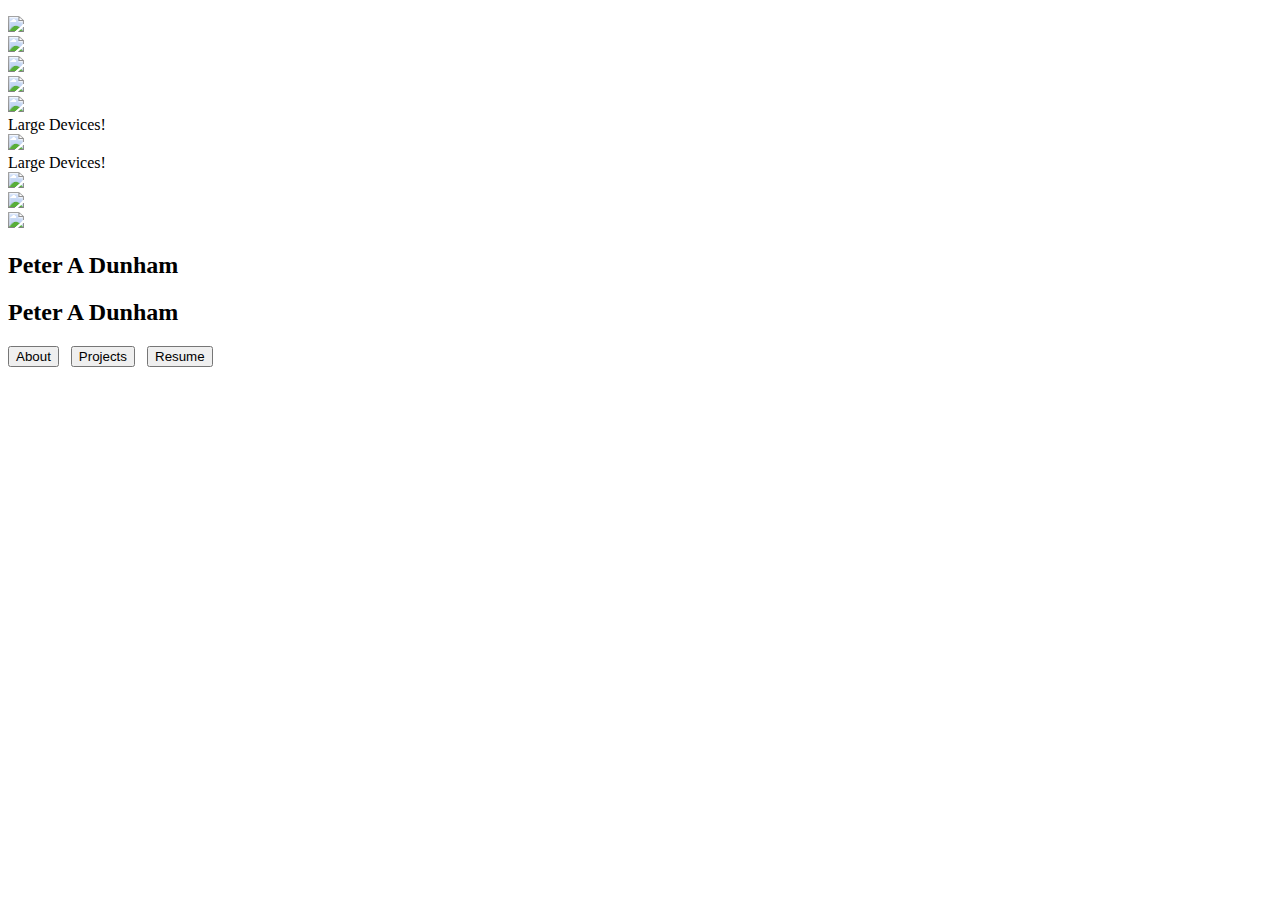
==== index.html @ 92591aa9 "Fixed small screen devices" ====
<!DOCTYPE html>
<html lang="en">
<head>
<meta charset="UTF-8">
<meta http-equiv="X-UA-Compatible" content="IE=edge">
<meta name="viewport" content="width=device-width, initial-scale=1">
<title>Peter A Dunham</title>

<!-- Bootstrap -->
<link href="css/bootstrap.css" rel="stylesheet">
<link href="css/custom.css" rel="stylesheet">
<!-- HTML5 shim and Respond.js for IE8 support of HTML5 elements and media queries -->
<!-- WARNING: Respond.js doesn't work if you view the page via file:// -->
<!--[if lt IE 9]>
      <script src="https://oss.maxcdn.com/html5shiv/3.7.2/html5shiv.min.js"></script>
      <script src="https://oss.maxcdn.com/respond/1.4.2/respond.min.js"></script>
    <![endif]-->
</head>
<body>
    <p>
    <p>
    <!--<div class="container">-->
    <div class="row no-gutter">
    <div class="col-md-3 col-lg-2">
        <div class="visible-lg text-success "><img src="banner.png"></div>
        <div class="visible-md text-warning"><img src="banner.png"></div>
        <div class="visible-xs visible-sm text-danger"><img src="banner.png"></div>
    </div>
    <div class="col-md-3 col-lg-2">
        <div class="visible-lg text-success nopadding"><img src="banner.png"></div>
        <div class="visible-md text-warning"><img src="banner.png"></div>
        <!--<div class="visible-xs visible-sm text-danger">Extra Small and Small Devices</div>-->
    </div>
    <div class="col-md-3 col-lg-2">
        
        <div class="visible-lg text-success nopadding">Large Devices!</div>
        <div class="visible-md text-warning"><img src="banner.png"></div>
        <!--<div class="visible-xs visible-sm text-danger">Extra Small and Small Devices</div>-->
    </div>    
    <div class="col-md-3 col-lg-2">
        <div class="visible-lg text-success">Large Devices!</div>
        <div class="visible-md text-warning"><img src="banner.png"></div>
        <!--<div class="visible-xs visible-sm text-danger">Extra Small and Small Devices</div>-->
    </div>    
      <div class="col-md-3 col-lg-2">
        <div class="visible-lg text-success nopadding"><img src="banner.png"></div>
       
    </div>  
      <div class="col-md-3 col-lg-2">
        <div class="visible-lg text-success nopadding"><img src="banner.png"></div>

    </div>  
</div>

 <div class="row no-gutter">
 	<div class="col-md-12 col-lg-12 col-sm-12 col-xs-12">
        
        <div class="visible-md"><h2 class="text-center">Peter A Dunham</h2></div>
        <div class="visible-xs visible-sm"><h2 class="text-center">Peter A Dunham</h2>
</div>
    
    
 			<!--<h2 class="text-center">Peter A Dunham</h2>-->
 	</div>
 </div>
  
 <!-- <div class="row no-gutter">
    
        
       
         <div class="col-md-12 col-lg-12 center-block" ><button type="button" class="btn btn-default btn-lg">About</button></div>
         <div class="col-md-12 col-lg-12 center-block"> <button type="button" class="btn btn-default btn-lg">Projects</button></div>
         <div class="col-md-12 col-lg-12 center-block"> <button type="button" class="btn btn-default btn-lg">Resume</button> </div>
 
 
</div> -->

<div class="row no-gutter">
<div class="col-md-12 col-lg-12 center-block"></div>
 		 <div class="col-md-12 col-lg-12 text-center" ><button type="button" class="btn btn-default btn-lg">About</button> &nbsp;&nbsp;<button type="button" class="btn btn-default btn-lg">Projects</button> &nbsp;&nbsp<button type="button" class="btn btn-default btn-lg">Resume</button></div>
         
         <div class="col-md-12 col-lg-12 center-block">  </div>
 
</div>






<!--</div>-->
<!-- jQuery (necessary for Bootstrap's JavaScript plugins) --> 
<script src="js/jquery-1.11.3.min.js"></script>

<!-- Include all compiled plugins (below), or include individual files as needed --> 
<script src="js/bootstrap.js"></script>
</body>
</html>
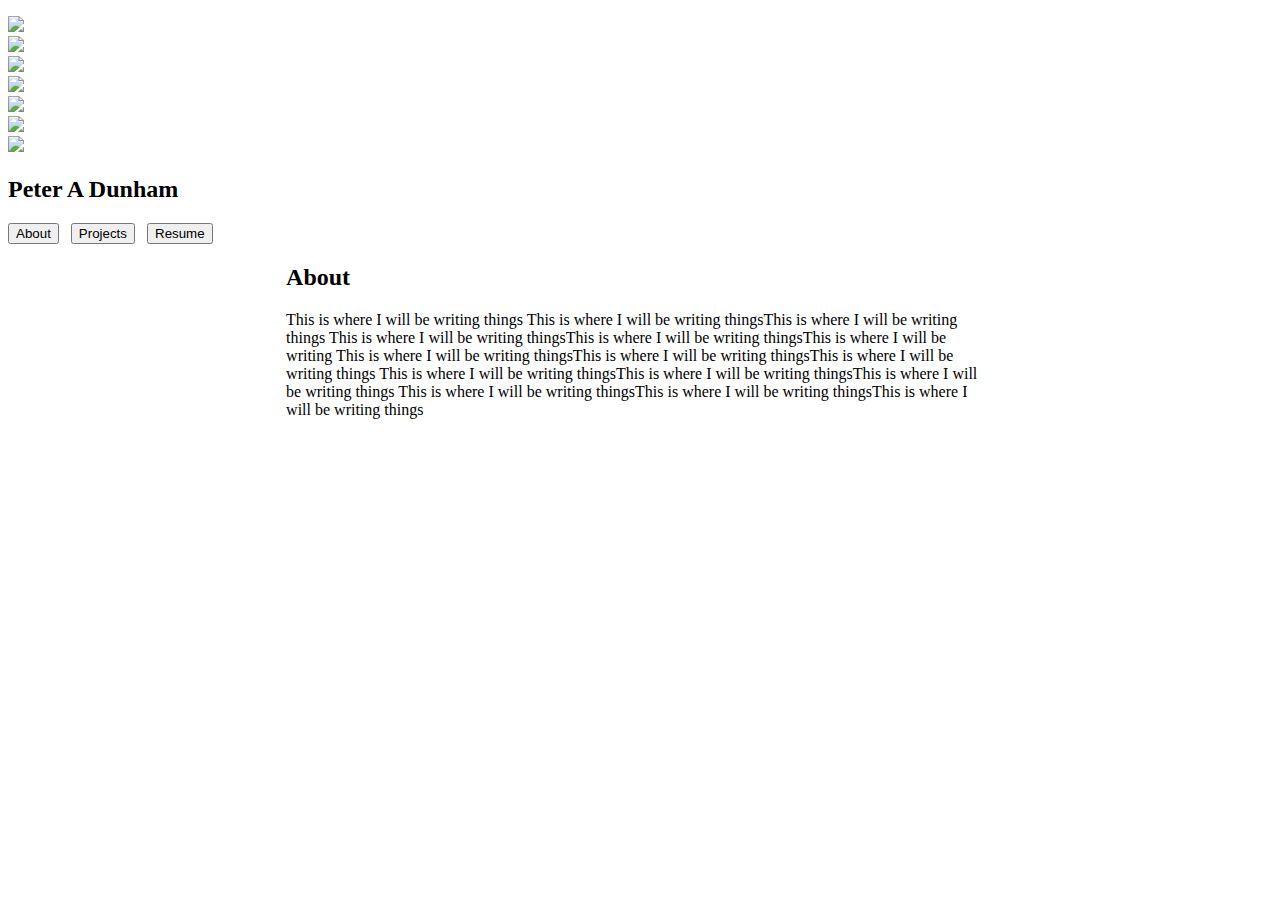
==== commit 5223c330: "Adding About Section" ====
--- a/index.html
+++ b/index.html
@@ -20,6 +20,7 @@
     <p>
     <p>
     <!--<div class="container">-->
+    <!--
     <div class="row no-gutter">
     <div class="col-md-3 col-lg-2">
         <div class="visible-lg text-success "><img src="banner.png"></div>
@@ -29,18 +30,18 @@
     <div class="col-md-3 col-lg-2">
         <div class="visible-lg text-success nopadding"><img src="banner.png"></div>
         <div class="visible-md text-warning"><img src="banner.png"></div>
-        <!--<div class="visible-xs visible-sm text-danger">Extra Small and Small Devices</div>-->
+        
     </div>
     <div class="col-md-3 col-lg-2">
         
         <div class="visible-lg text-success nopadding">Large Devices!</div>
         <div class="visible-md text-warning"><img src="banner.png"></div>
-        <!--<div class="visible-xs visible-sm text-danger">Extra Small and Small Devices</div>-->
+        
     </div>    
     <div class="col-md-3 col-lg-2">
         <div class="visible-lg text-success">Large Devices!</div>
         <div class="visible-md text-warning"><img src="banner.png"></div>
-        <!--<div class="visible-xs visible-sm text-danger">Extra Small and Small Devices</div>-->
+        
     </div>    
       <div class="col-md-3 col-lg-2">
         <div class="visible-lg text-success nopadding"><img src="banner.png"></div>
@@ -51,12 +52,42 @@
 
     </div>  
 </div>
+-->
+
+<div class="row no-gutter">
+    <div class="col-md-4 col-lg-4">
+        <div class="visible-lg text-success "><img src="banner.png"></div>
+        <div class="visible-md text-warning"><img src="banner.png"></div>
+        <div class="visible-xs visible-sm text-danger"><img src="banner.png"></div>
+    </div>
+    <div class="col-md-4 col-lg-4">
+        <div class="visible-lg text-success nopadding"><img src="banner.png"></div>
+        <div class="visible-md text-warning"><img src="banner.png"></div>
+        <!--<div class="visible-xs visible-sm text-danger">Extra Small and Small Devices</div>-->
+    </div>
+     <div class="col-md-4 col-lg-4">
+        <div class="visible-lg text-success nopadding"><img src="banner.png"></div>
+        <div class="visible-md text-warning"><img src="banner.png"></div>
+        <!--<div class="visible-xs visible-sm text-danger">Extra Small and Small Devices</div>-->
+    </div>
+   
+</div>
+
+
+
+
+
+
+
+
+
+
 
  <div class="row no-gutter">
  	<div class="col-md-12 col-lg-12 col-sm-12 col-xs-12">
-        
-        <div class="visible-md"><h2 class="text-center">Peter A Dunham</h2></div>
-        <div class="visible-xs visible-sm"><h2 class="text-center">Peter A Dunham</h2>
+        <h2 class="text-center">Peter A Dunham</h2></div>
+        <!--<div class="visible-md"><h2 class="text-center">Peter A Dunham</h2></div>
+        <div class="visible-xs visible-sm"><h2 class="text-center">Peter A Dunham</h2>-->
 </div>
     
     
@@ -64,26 +95,55 @@
  	</div>
  </div>
   
- <!-- <div class="row no-gutter">
-    
-        
-       
-         <div class="col-md-12 col-lg-12 center-block" ><button type="button" class="btn btn-default btn-lg">About</button></div>
-         <div class="col-md-12 col-lg-12 center-block"> <button type="button" class="btn btn-default btn-lg">Projects</button></div>
-         <div class="col-md-12 col-lg-12 center-block"> <button type="button" class="btn btn-default btn-lg">Resume</button> </div>
- 
- 
-</div> -->
+
 
 <div class="row no-gutter">
-<div class="col-md-12 col-lg-12 center-block"></div>
+
  		 <div class="col-md-12 col-lg-12 text-center" ><button type="button" class="btn btn-default btn-lg">About</button> &nbsp;&nbsp;<button type="button" class="btn btn-default btn-lg">Projects</button> &nbsp;&nbsp<button type="button" class="btn btn-default btn-lg">Resume</button></div>
          
-         <div class="col-md-12 col-lg-12 center-block">  </div>
- 
+       
 </div>
 
-
+<div class="container new-padding"> 
+    <div class="row">
+ 	    <div class="col-md-12 col-lg-12 col-sm-12 col-xs-12">
+            <h2>About</h2>
+        </div>
+   </div>
+   <div class="row">
+       <div class="col-md-12 col-lg-12 col-sm-12 col-xs-12">
+           <p> This is where I will be writing things 
+           This is where I will be writing thingsThis is where I will be writing things
+           This is where I will be writing thingsThis is where I will be writing thingsThis is where I will be writing 
+           This is where I will be writing thingsThis is where I will be writing thingsThis is where I will be writing things
+           This is where I will be writing thingsThis is where I will be writing thingsThis is where I will be writing things
+           This is where I will be writing thingsThis is where I will be writing thingsThis is where I will be writing things
+           
+           
+           
+           </p>
+       </div> 
+   </div>   
+</div>  
+<!--
+<div class="row no-gutter">
+    <div class="col-md-4 col-lg-4">
+        <div class="visible-lg text-success "><img src="banner.png"></div>
+        <div class="visible-md text-warning"><img src="banner.png"></div>
+        <div class="visible-xs visible-sm text-danger"><img src="banner.png"></div>
+    </div>
+    <div class="col-md-4 col-lg-4">
+        <div class="visible-lg text-success nopadding"><img src="banner.png"></div>
+        <div class="visible-md text-warning"><img src="banner.png"></div>
+       
+    </div>
+     <div class="col-md-4 col-lg-4">
+        <div class="visible-lg text-success nopadding"><img src="banner.png"></div>
+        <div class="visible-md text-warning"><img src="banner.png"></div>
+       
+    </div>
+   
+</div>-->
 
 
 
--- a/css/custom.css
+++ b/css/custom.css
@@ -0,0 +1,24 @@
+/* CSS Document */
+img {width: 100%;}
+
+.nopadding {
+   padding: 0 !important;
+   margin: 0 !important;
+}
+
+
+.row.no-gutter {
+  margin-left: 0;
+  margin-right: 0;
+}
+
+.row.no-gutter [class*='col-']:not(:first-child),
+.row.no-gutter [class*='col-']:not(:last-child) {
+  padding-right: 0;
+  padding-left: 0;
+}
+
+.new-padding{
+   padding-left: 22% !important;
+   padding-right: 22% !important;
+}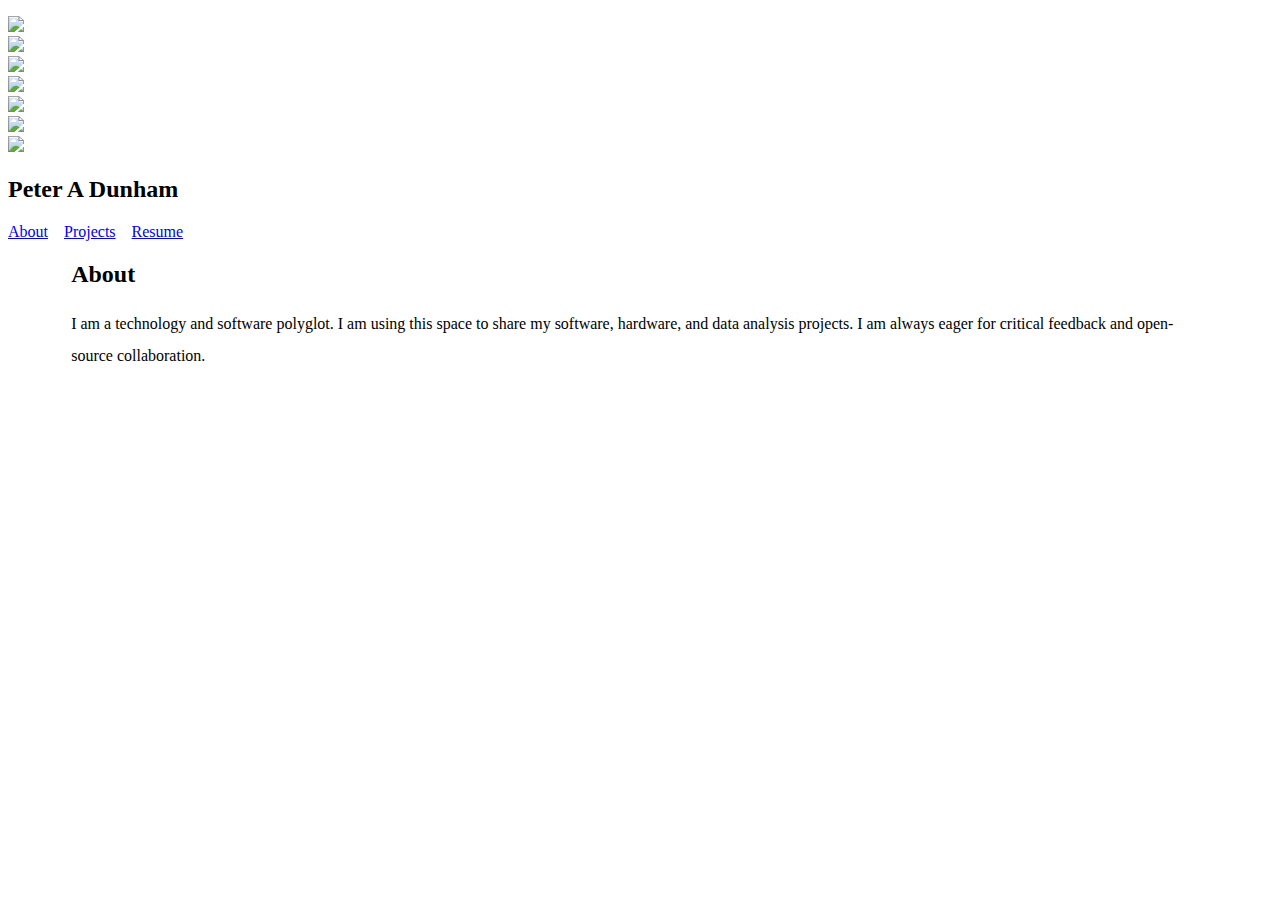
==== commit da768e1f: "adding resume, fixing typo" ====
--- a/index.html
+++ b/index.html
@@ -19,89 +19,41 @@
 <body>
     <p>
     <p>
-    <!--<div class="container">-->
-    <!--
-    <div class="row no-gutter">
-    <div class="col-md-3 col-lg-2">
-        <div class="visible-lg text-success "><img src="banner.png"></div>
-        <div class="visible-md text-warning"><img src="banner.png"></div>
-        <div class="visible-xs visible-sm text-danger"><img src="banner.png"></div>
-    </div>
-    <div class="col-md-3 col-lg-2">
-        <div class="visible-lg text-success nopadding"><img src="banner.png"></div>
-        <div class="visible-md text-warning"><img src="banner.png"></div>
-        
-    </div>
-    <div class="col-md-3 col-lg-2">
-        
-        <div class="visible-lg text-success nopadding">Large Devices!</div>
-        <div class="visible-md text-warning"><img src="banner.png"></div>
-        
-    </div>    
-    <div class="col-md-3 col-lg-2">
-        <div class="visible-lg text-success">Large Devices!</div>
-        <div class="visible-md text-warning"><img src="banner.png"></div>
-        
-    </div>    
-      <div class="col-md-3 col-lg-2">
-        <div class="visible-lg text-success nopadding"><img src="banner.png"></div>
-       
-    </div>  
-      <div class="col-md-3 col-lg-2">
-        <div class="visible-lg text-success nopadding"><img src="banner.png"></div>
-
-    </div>  
-</div>
--->
-
 <div class="row no-gutter">
     <div class="col-md-4 col-lg-4">
         <div class="visible-lg text-success "><img src="banner.png"></div>
         <div class="visible-md text-warning"><img src="banner.png"></div>
         <div class="visible-xs visible-sm text-danger"><img src="banner.png"></div>
     </div>
+    
+    <div class="col-md-4 col-lg-4">
+        <div class="visible-lg text-success nopadding"><img src="banner.png"></div>
+        <div class="visible-md text-warning"><img src="banner.png"></div>
+        <!--<div class="visible-xs visible-sm text-danger">Extra Small and Small Devices</div>-->
+    
+    </div>
+    
     <div class="col-md-4 col-lg-4">
         <div class="visible-lg text-success nopadding"><img src="banner.png"></div>
         <div class="visible-md text-warning"><img src="banner.png"></div>
         <!--<div class="visible-xs visible-sm text-danger">Extra Small and Small Devices</div>-->
     </div>
-     <div class="col-md-4 col-lg-4">
-        <div class="visible-lg text-success nopadding"><img src="banner.png"></div>
-        <div class="visible-md text-warning"><img src="banner.png"></div>
-        <!--<div class="visible-xs visible-sm text-danger">Extra Small and Small Devices</div>-->
+</div> <!--Closing Row-->
+
+<div class="row no-gutter">
+ 	<div class="col-md-12 col-lg-12 col-sm-12 col-xs-12">
+        <h2 class="text-center">Peter A Dunham</h2>
     </div>
-   
-</div>
-
-
-
-
-
-
-
-
-
-
-
- <div class="row no-gutter">
- 	<div class="col-md-12 col-lg-12 col-sm-12 col-xs-12">
-        <h2 class="text-center">Peter A Dunham</h2></div>
         <!--<div class="visible-md"><h2 class="text-center">Peter A Dunham</h2></div>
         <div class="visible-xs visible-sm"><h2 class="text-center">Peter A Dunham</h2>-->
 </div>
-    
-    
- 			<!--<h2 class="text-center">Peter A Dunham</h2>-->
- 	</div>
- </div>
-  
-
 
 <div class="row no-gutter">
-
- 		 <div class="col-md-12 col-lg-12 text-center" ><button type="button" class="btn btn-default btn-lg">About</button> &nbsp;&nbsp;<button type="button" class="btn btn-default btn-lg">Projects</button> &nbsp;&nbsp<button type="button" class="btn btn-default btn-lg">Resume</button></div>
-         
-       
+    <div class="col-md-12 col-lg-12 text-center" >
+        <a href="index.html" type="button" class="btn btn-default btn-lg">About</a> &nbsp;&nbsp;        
+        <a href="Projects.html" type="button" class="btn btn-default btn-lg">Projects</a> &nbsp;&nbsp
+        <a href="Dunham Peter Resume 2016.pdf" type="button" class="btn btn-default btn-lg">Resume</a>
+    </div>     
 </div>
 
 <div class="container new-padding"> 
@@ -112,43 +64,24 @@
    </div>
    <div class="row">
        <div class="col-md-12 col-lg-12 col-sm-12 col-xs-12">
-           <p> This is where I will be writing things 
-           This is where I will be writing thingsThis is where I will be writing things
-           This is where I will be writing thingsThis is where I will be writing thingsThis is where I will be writing 
-           This is where I will be writing thingsThis is where I will be writing thingsThis is where I will be writing things
-           This is where I will be writing thingsThis is where I will be writing thingsThis is where I will be writing things
-           This is where I will be writing thingsThis is where I will be writing thingsThis is where I will be writing things
+           <div class="p-font"> 
+<div id="about-text">    </div> 
+     
+I am a technology and software polyglot.  I am using this space to share my software, hardware, and data analysis projects. 
+I am always eager for critical feedback and open-source collaboration.  
+<br>
+</div>
+
+
+<div class="my-footer"> 
+
+</div>          
            
            
-           
-           </p>
-       </div> 
+      
    </div>   
 </div>  
-<!--
-<div class="row no-gutter">
-    <div class="col-md-4 col-lg-4">
-        <div class="visible-lg text-success "><img src="banner.png"></div>
-        <div class="visible-md text-warning"><img src="banner.png"></div>
-        <div class="visible-xs visible-sm text-danger"><img src="banner.png"></div>
-    </div>
-    <div class="col-md-4 col-lg-4">
-        <div class="visible-lg text-success nopadding"><img src="banner.png"></div>
-        <div class="visible-md text-warning"><img src="banner.png"></div>
-       
-    </div>
-     <div class="col-md-4 col-lg-4">
-        <div class="visible-lg text-success nopadding"><img src="banner.png"></div>
-        <div class="visible-md text-warning"><img src="banner.png"></div>
-       
-    </div>
-   
-</div>-->
 
-
-
-
-<!--</div>-->
 <!-- jQuery (necessary for Bootstrap's JavaScript plugins) --> 
 <script src="js/jquery-1.11.3.min.js"></script>
 
--- a/css/custom.css
+++ b/css/custom.css
@@ -1,5 +1,5 @@
 /* CSS Document */
-img {width: 100%;}
+img{width: 100%;}
 
 .nopadding {
    padding: 0 !important;
@@ -19,6 +19,78 @@
 }
 
 .new-padding{
-   padding-left: 22% !important;
-   padding-right: 22% !important;
-}+   padding-left: 5% !important;
+   padding-right: 5% !important;
+}
+
+.p-font{
+   font-size: 16px;
+   line-height: 2;
+}
+
+my-footer{
+   font-size: 8px;
+   line-height: 1;
+}
+
+.row.add-botspace{
+   padding-bottom:12px !important;
+}
+
+ .col-sm-height {
+    display: table-cell;
+    float: none;
+    height: 50%;
+ }
+ 
+ .project-img {
+    max-height: 180px;
+    max-width: 180px;
+    
+}
+	/*http://www.bootply.com/66024
+	http://stackoverflow.com/questions/17377379/responsive-text-alignment-in-twitters-bootstrap-2-x
+	*/
+@media (min-width:992px)
+{
+  .text-right-responsive {text-align:right;}
+  .text-center-responsive {text-align:left;}
+} 
+@media (max-width:991px)
+{
+  .text-right {text-align:left;}
+  .text-center-responsive {text-align:center;}
+}
+
+.hi {
+    width: 180px;
+    height: 180px;
+    background-image: url("BiggerSpiriteSmall.png");
+    
+    -webkit-animation: play  4s steps(2) infinite;
+       -moz-animation: play  4s steps(2) infinite;
+        -ms-animation: play  4s steps(2) infinite;
+         -o-animation: play  4s steps(2) infinite;
+            animation: play  4s steps(2) infinite;
+}
+
+@-webkit-keyframes play {
+   from { background-position:    0px; }
+     to { background-position: -360px; }
+}
+
+@-moz-keyframes play {
+   from { background-position:    0px; }
+     to { background-position: -360px; }
+}
+
+
+@-o-keyframes play {
+   from { background-position:    0px; }
+     to { background-position: -360px; }
+}
+
+@keyframes play {
+   from { background-position:    0px; }
+     to { background-position: -360px; }
+}
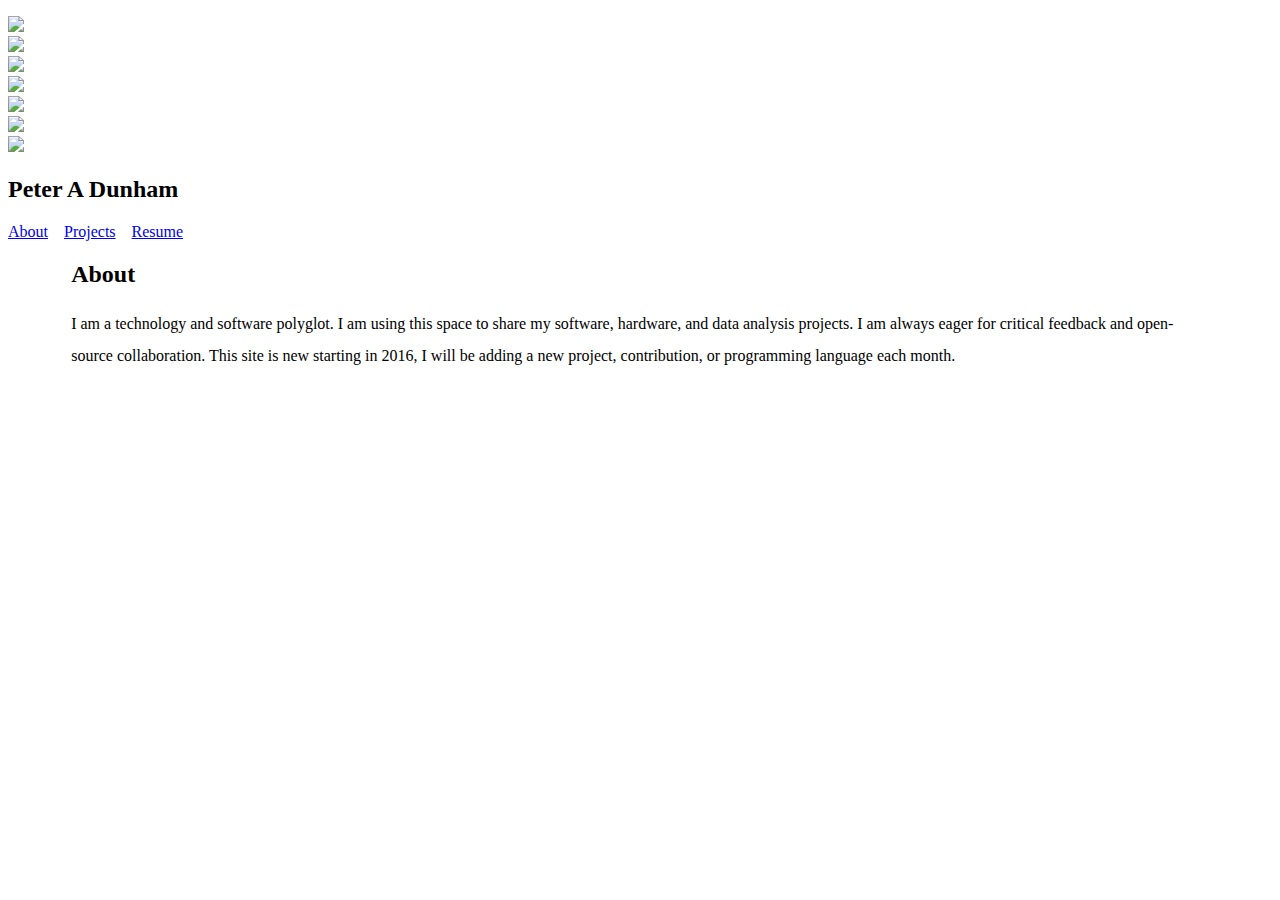
==== commit 89491750: "some text" ====
--- a/index.html
+++ b/index.html
@@ -68,7 +68,7 @@
 <div id="about-text">    </div> 
      
 I am a technology and software polyglot.  I am using this space to share my software, hardware, and data analysis projects. 
-I am always eager for critical feedback and open-source collaboration.  
+I am always eager for critical feedback and open-source collaboration. This site is new starting in 2016, I will be adding a new project, contribution, or programming language each month. 
 <br>
 </div>
 
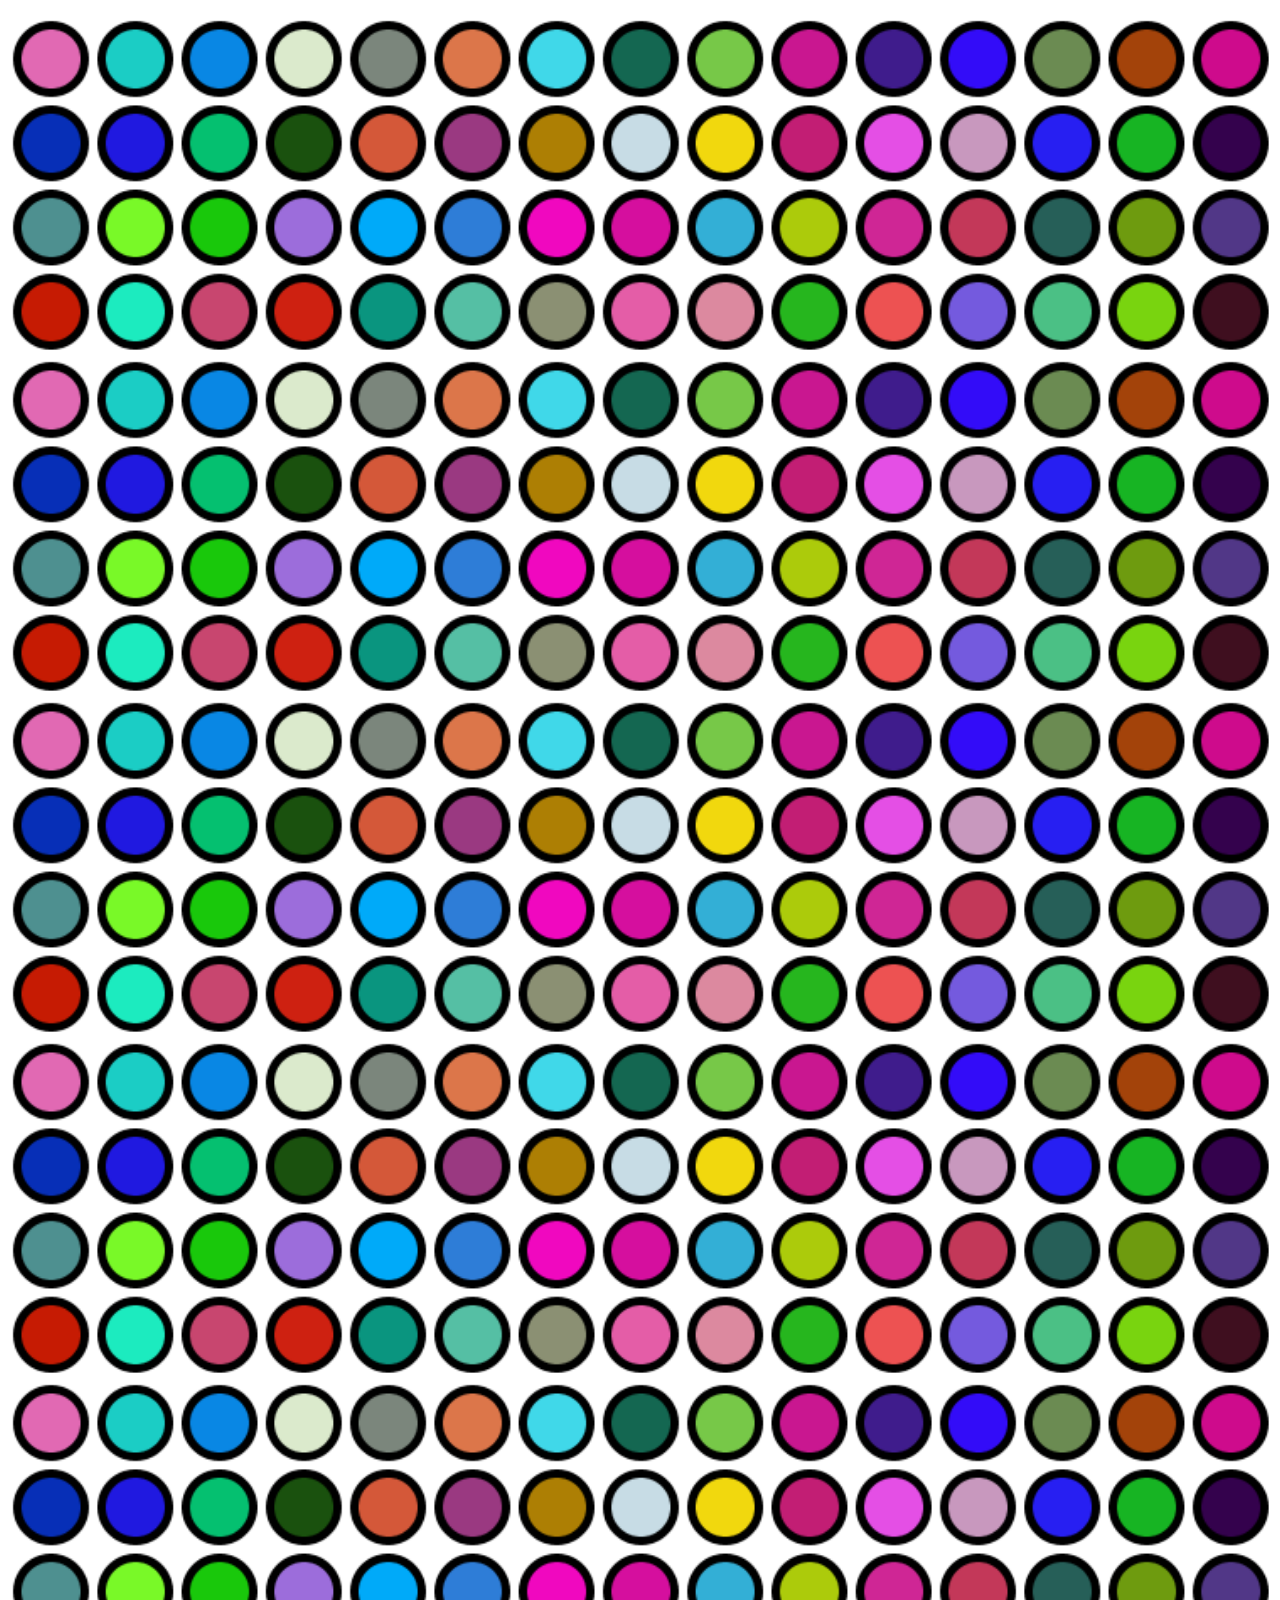
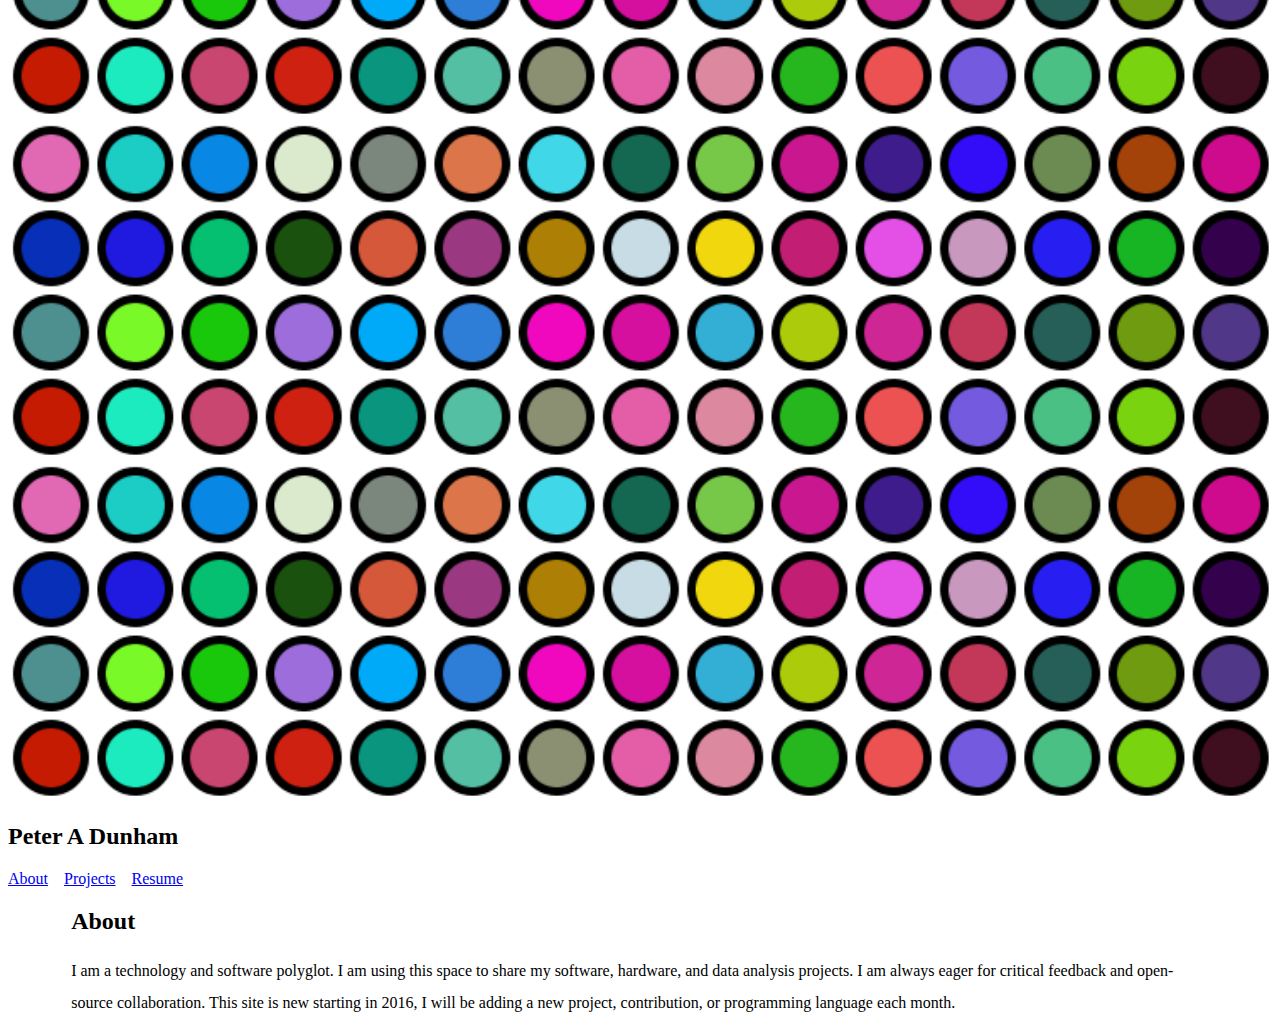
==== commit 73322fb6: "cleaning up file directory structure" ====
--- a/index.html
+++ b/index.html
@@ -21,21 +21,21 @@
     <p>
 <div class="row no-gutter">
     <div class="col-md-4 col-lg-4">
-        <div class="visible-lg text-success "><img src="banner.png"></div>
-        <div class="visible-md text-warning"><img src="banner.png"></div>
-        <div class="visible-xs visible-sm text-danger"><img src="banner.png"></div>
+        <div class="visible-lg text-success "><img src="content/banner.png"></div>
+        <div class="visible-md text-warning"><img src="content/banner.png"></div>
+        <div class="visible-xs visible-sm text-danger"><img src="content/banner.png"></div>
     </div>
-    
+
     <div class="col-md-4 col-lg-4">
-        <div class="visible-lg text-success nopadding"><img src="banner.png"></div>
-        <div class="visible-md text-warning"><img src="banner.png"></div>
+        <div class="visible-lg text-success nopadding"><img src="content/banner.png"></div>
+        <div class="visible-md text-warning"><img src="content/banner.png"></div>
         <!--<div class="visible-xs visible-sm text-danger">Extra Small and Small Devices</div>-->
-    
+
     </div>
-    
+
     <div class="col-md-4 col-lg-4">
-        <div class="visible-lg text-success nopadding"><img src="banner.png"></div>
-        <div class="visible-md text-warning"><img src="banner.png"></div>
+        <div class="visible-lg text-success nopadding"><img src="content/banner.png"></div>
+        <div class="visible-md text-warning"><img src="content/banner.png"></div>
         <!--<div class="visible-xs visible-sm text-danger">Extra Small and Small Devices</div>-->
     </div>
 </div> <!--Closing Row-->
@@ -50,13 +50,13 @@
 
 <div class="row no-gutter">
     <div class="col-md-12 col-lg-12 text-center" >
-        <a href="index.html" type="button" class="btn btn-default btn-lg">About</a> &nbsp;&nbsp;        
+        <a href="index.html" type="button" class="btn btn-default btn-lg">About</a> &nbsp;&nbsp;
         <a href="Projects.html" type="button" class="btn btn-default btn-lg">Projects</a> &nbsp;&nbsp
         <a href="Dunham Peter Resume 2016.pdf" type="button" class="btn btn-default btn-lg">Resume</a>
-    </div>     
+    </div>
 </div>
 
-<div class="container new-padding"> 
+<div class="container new-padding">
     <div class="row">
  	    <div class="col-md-12 col-lg-12 col-sm-12 col-xs-12">
             <h2>About</h2>
@@ -64,28 +64,28 @@
    </div>
    <div class="row">
        <div class="col-md-12 col-lg-12 col-sm-12 col-xs-12">
-           <div class="p-font"> 
-<div id="about-text">    </div> 
-     
-I am a technology and software polyglot.  I am using this space to share my software, hardware, and data analysis projects. 
-I am always eager for critical feedback and open-source collaboration. This site is new starting in 2016, I will be adding a new project, contribution, or programming language each month. 
+           <div class="p-font">
+<div id="about-text">    </div>
+
+I am a technology and software polyglot.  I am using this space to share my software, hardware, and data analysis projects.
+I am always eager for critical feedback and open-source collaboration. This site is new starting in 2016, I will be adding a new project, contribution, or programming language each month.
 <br>
 </div>
 
 
-<div class="my-footer"> 
+<div class="my-footer">
 
-</div>          
-           
-           
-      
-   </div>   
-</div>  
+</div>
 
-<!-- jQuery (necessary for Bootstrap's JavaScript plugins) --> 
+
+
+   </div>
+</div>
+
+<!-- jQuery (necessary for Bootstrap's JavaScript plugins) -->
 <script src="js/jquery-1.11.3.min.js"></script>
 
-<!-- Include all compiled plugins (below), or include individual files as needed --> 
+<!-- Include all compiled plugins (below), or include individual files as needed -->
 <script src="js/bootstrap.js"></script>
 </body>
 </html>
